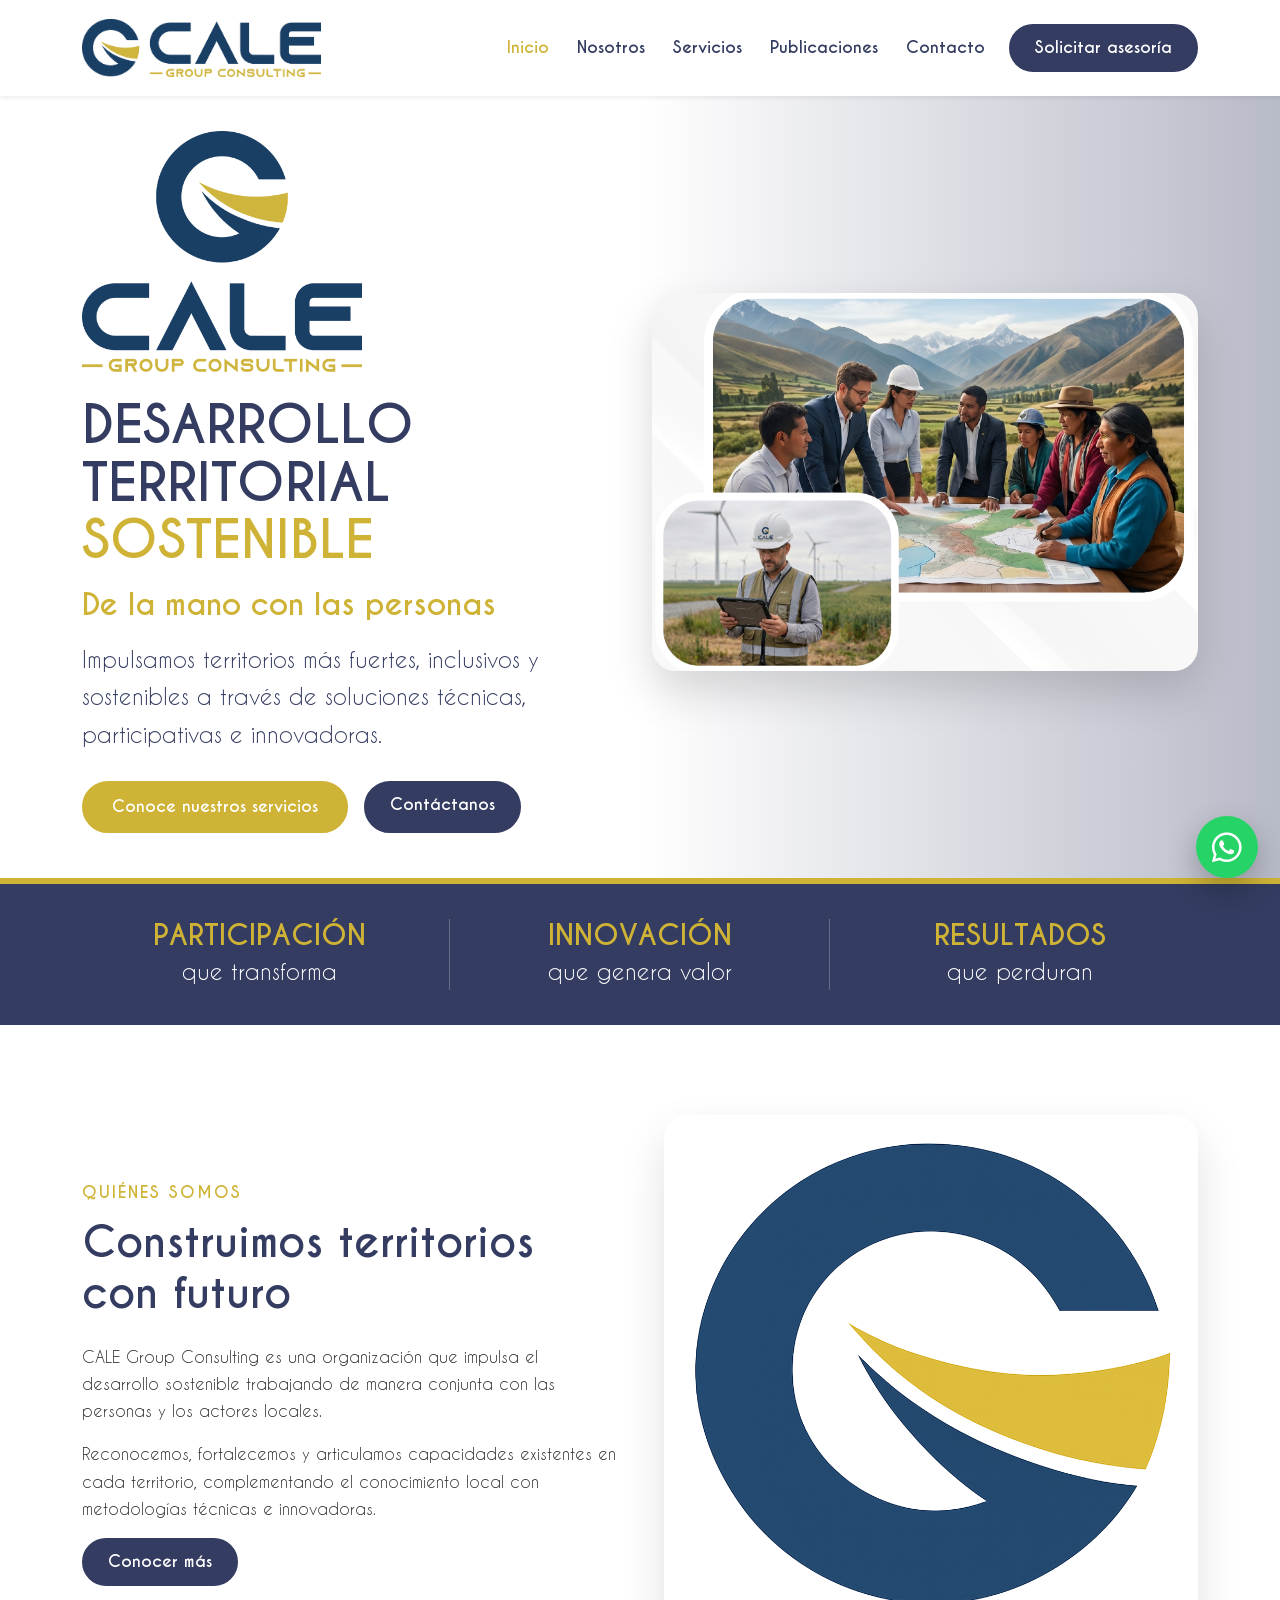
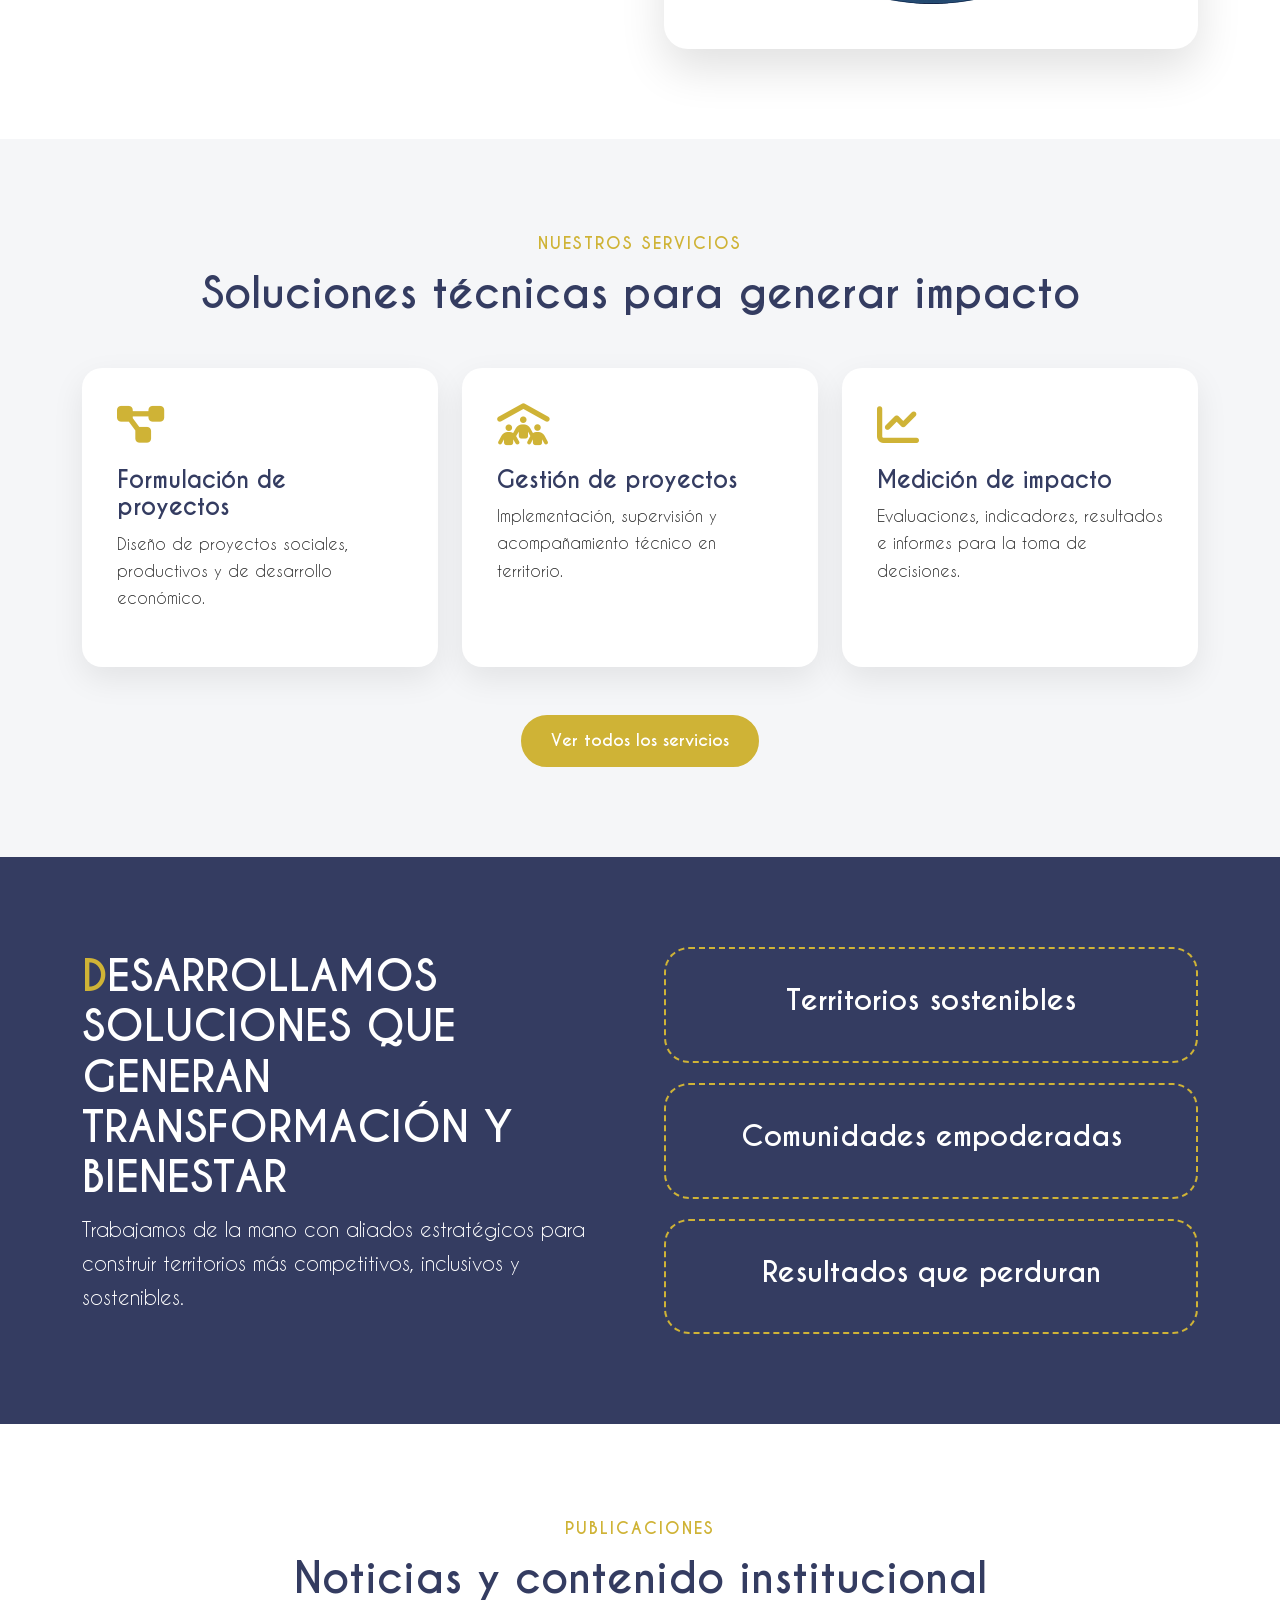
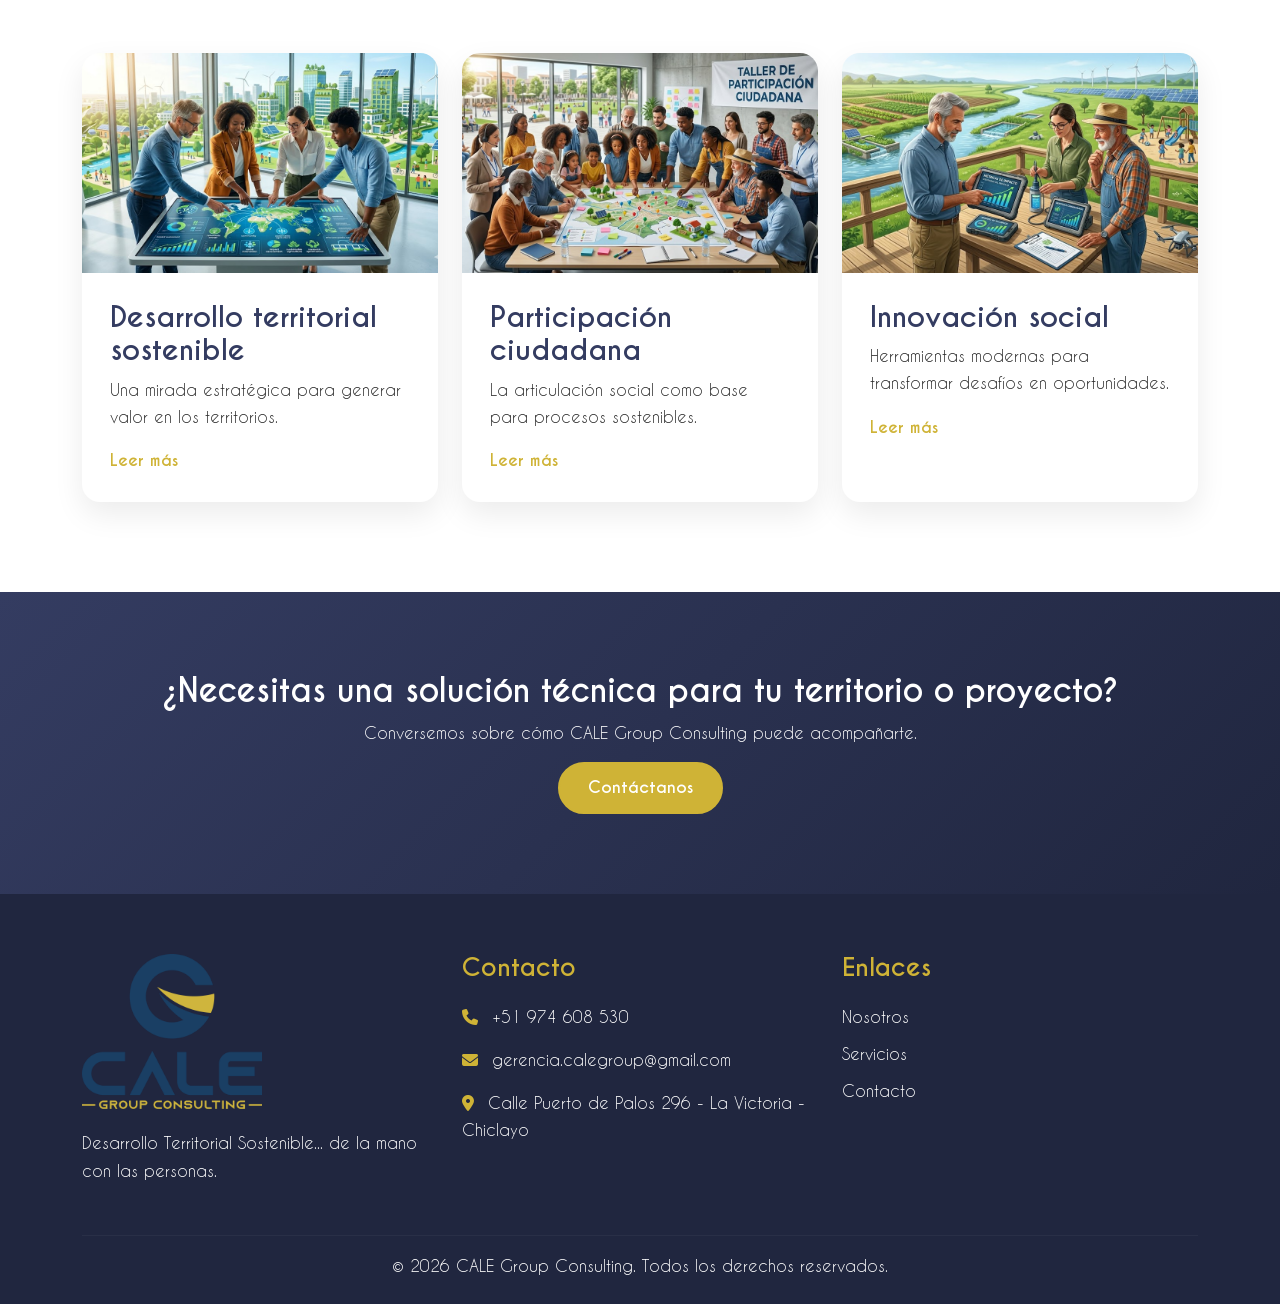
==== index.html @ d86fcc8e "Primera versión web CALE" ====
<!DOCTYPE html>
<html lang="es">
<head>
  <meta charset="UTF-8" />
  <meta name="viewport" content="width=device-width, initial-scale=1.0" />

  <title>CALE Group Consulting | Desarrollo Territorial Sostenible</title>

  <meta name="description" content="CALE Group Consulting impulsa el desarrollo territorial sostenible mediante soluciones técnicas, participativas e innovadoras." />
  <meta name="keywords" content="desarrollo territorial sostenible, gestión social, consultoría, proyectos, comunidades, innovación social" />
  <meta name="author" content="CALE Group Consulting" />

  <link rel="icon" href="assets/img/logos/isotipo.png" type="image/png" />

  <link href="https://cdn.jsdelivr.net/npm/bootstrap@5.3.3/dist/css/bootstrap.min.css" rel="stylesheet">
  <link href="https://cdnjs.cloudflare.com/ajax/libs/font-awesome/6.5.1/css/all.min.css" rel="stylesheet">

  <link rel="stylesheet" href="css/style.css" />
  <link rel="stylesheet" href="css/responsive.css" />
</head>

<body>

  <!-- HEADER -->
  <header class="main-header">
    <nav class="navbar navbar-expand-lg navbar-light bg-white fixed-top shadow-sm">
      <div class="container">
        <a class="navbar-brand" href="index.html">
          <img src="assets/img/logos/logo-horizontal.png" alt="Logo CALE Group Consulting" class="logo-header">
        </a>

        <button class="navbar-toggler" type="button" data-bs-toggle="collapse" data-bs-target="#menuPrincipal">
          <span class="navbar-toggler-icon"></span>
        </button>

        <div class="collapse navbar-collapse" id="menuPrincipal">
          <ul class="navbar-nav ms-auto align-items-lg-center">
            <li class="nav-item"><a class="nav-link active" href="index.html">Inicio</a></li>
            <li class="nav-item"><a class="nav-link" href="pages/nosotros.html">Nosotros</a></li>
            <li class="nav-item"><a class="nav-link" href="pages/servicios.html">Servicios</a></li>
            <li class="nav-item"><a class="nav-link" href="pages/publicaciones.html">Publicaciones</a></li>
            <li class="nav-item"><a class="nav-link" href="pages/contacto.html">Contacto</a></li>
            <li class="nav-item ms-lg-3">
              <a class="btn btn-primary-cale" href="pages/contacto.html">Solicitar asesoría</a>
            </li>
          </ul>
        </div>
      </div>
    </nav>
  </header>

  <!-- HERO -->
<section class="hero-section" >
  <div class="container hero-content">
    <div class="row align-items-center">

      <!-- COLUMNA IZQUIERDA: TEXTO -->
      <div class="col-lg-6">
        <img src="assets/img/logos/logo-vertical.png" alt="CALE Group Consulting" class="hero-logo">

        <h1>Desarrollo Territorial <span>Sostenible</span></h1>

        <h2>De la mano con las personas</h2>

        <p>
          Impulsamos territorios más fuertes, inclusivos y sostenibles a través de soluciones técnicas,
          participativas e innovadoras.
        </p>

        <div class="hero-buttons">
          <a href="pages/servicios.html" class="btn btn-gold-cale">Conoce nuestros servicios</a>
          <a href="pages/contacto.html" class="btn btn-primary-cale">Contáctanos</a>
        </div>
      </div>

      <!-- COLUMNA DERECHA: IMAGEN -->
      <div class="col-lg-6">
        <div class="hero-side-image">
          <img src="assets/img/banners/inicio.png" alt="Desarrollo territorial sostenible">
        </div>
      </div>

    </div>
  </div>
</section>

  <!-- VALOR -->
  <section class="value-strip">
    <div class="container">
      <div class="row text-center">
        <div class="col-md-4 value-item">
          <h3>Participación</h3>
          <p>que transforma</p>
        </div>
        <div class="col-md-4 value-item">
          <h3>Innovación</h3>
          <p>que genera valor</p>
        </div>
        <div class="col-md-4 value-item">
          <h3>Resultados</h3>
          <p>que perduran</p>
        </div>
      </div>
    </div>
  </section>

  <!-- NOSOTROS -->
  <section class="section-padding">
    <div class="container">
      <div class="row align-items-center g-5">
        <div class="col-lg-6">
          <span class="section-label">Quiénes somos</span>
          <h2 class="section-title">Construimos territorios con futuro</h2>
          <p>
            CALE Group Consulting es una organización que impulsa el desarrollo sostenible trabajando de manera conjunta
            con las personas y los actores locales.
          </p>
          <p>
            Reconocemos, fortalecemos y articulamos capacidades existentes en cada territorio, complementando el
            conocimiento local con metodologías técnicas e innovadoras.
          </p>
          <a href="pages/nosotros.html" class="btn btn-primary-cale">Conocer más</a>
        </div>
        <div class="col-lg-6">
          <div class="image-card">
            <img src="assets/img/logos/isotipo_transparente.png" alt="Trabajo de campo CALE" onerror="this.src='assets/img/logos/logo-vertical.png'">
          </div>
        </div>
      </div>
    </div>
  </section>

  <!-- SERVICIOS -->
  <section class="section-padding bg-light-cale">
    <div class="container">
      <div class="text-center mb-5">
        <span class="section-label">Nuestros servicios</span>
        <h2 class="section-title">Soluciones técnicas para generar impacto</h2>
      </div>

      <div class="row g-4">
        <div class="col-md-6 col-lg-4">
          <div class="service-card">
            <i class="fa-solid fa-diagram-project"></i>
            <h3>Formulación de proyectos</h3>
            <p>Diseño de proyectos sociales, productivos y de desarrollo económico.</p>
          </div>
        </div>

        <div class="col-md-6 col-lg-4">
          <div class="service-card">
            <i class="fa-solid fa-people-roof"></i>
            <h3>Gestión de proyectos</h3>
            <p>Implementación, supervisión y acompañamiento técnico en territorio.</p>
          </div>
        </div>

        <div class="col-md-6 col-lg-4">
          <div class="service-card">
            <i class="fa-solid fa-chart-line"></i>
            <h3>Medición de impacto</h3>
            <p>Evaluaciones, indicadores, resultados e informes para la toma de decisiones.</p>
          </div>
        </div>
      </div>

      <div class="text-center mt-5">
        <a href="pages/servicios.html" class="btn btn-gold-cale">Ver todos los servicios</a>
      </div>
    </div>
  </section>

  <!-- IMPACTO -->
  <section class="impact-section">
    <div class="container">
      <div class="row align-items-center g-5">
        <div class="col-lg-6">
          <h2>Desarrollamos soluciones que generan transformación y bienestar</h2>
          <p>
            Trabajamos de la mano con aliados estratégicos para construir territorios más competitivos,
            inclusivos y sostenibles.
          </p>
        </div>

        <div class="col-lg-6">
          <div class="impact-grid">
            <div>
              <h3>Territorios sostenibles</h3>
            </div>
            <div>
              <h3>Comunidades empoderadas</h3>
            </div>
            <div>
              <h3>Resultados que perduran</h3>
            </div>
          </div>
        </div>
      </div>
    </div>
  </section>

  <!-- PUBLICACIONES -->
  <!-- PUBLICACIONES -->
<section class="section-padding">
  <div class="container">
    <div class="text-center mb-5">
      <span class="section-label">Publicaciones</span>
      <h2 class="section-title">Noticias y contenido institucional</h2>
    </div>

    <div class="row g-4">

      <div class="col-md-4">
        <article class="post-card">
          <div class="post-img">
            <img src="assets/img/publicaciones/desarrollo-territorial.jpg"
                 alt="Desarrollo territorial sostenible">
          </div>
          <div class="post-body">
            <h3>Desarrollo territorial sostenible</h3>
            <p>Una mirada estratégica para generar valor en los territorios.</p>
            <a href="pages/publicaciones.html">Leer más</a>
          </div>
        </article>
      </div>

      <div class="col-md-4">
        <article class="post-card">
          <div class="post-img">
            <img src="assets/img/publicaciones/participacion-ciudadana.jpg"
                 alt="Participación ciudadana">
          </div>
          <div class="post-body">
            <h3>Participación ciudadana</h3>
            <p>La articulación social como base para procesos sostenibles.</p>
            <a href="pages/publicaciones.html">Leer más</a>
          </div>
        </article>
      </div>

      <div class="col-md-4">
        <article class="post-card">
          <div class="post-img">
            <img src="assets/img/publicaciones/gestion-impacto.jpg"
                 alt="Gestión de impacto">
          </div>
          <div class="post-body">
            <h3>Innovación social</h3>
            <p>Herramientas modernas para transformar desafíos en oportunidades.</p>
            <a href="pages/publicaciones.html">Leer más</a>
          </div>
        </article>
      </div>

    </div>
  </div>
</section>

  <!-- CTA -->
  <section class="cta-section">
    <div class="container text-center">
      <h2>¿Necesitas una solución técnica para tu territorio o proyecto?</h2>
      <p>Conversemos sobre cómo CALE Group Consulting puede acompañarte.</p>
      <a href="pages/contacto.html" class="btn btn-gold-cale">Contáctanos</a>
    </div>
  </section>

  <!-- FOOTER -->
  <footer class="footer-cale">
    <div class="container">
      <div class="row g-4">
        <div class="col-lg-4">
          <img src="assets/img/logos/logo-vertical.png" alt="CALE Group Consulting" class="footer-logo">
          <p>Desarrollo Territorial Sostenible... de la mano con las personas.</p>
        </div>

        <div class="col-lg-4">
          <h4>Contacto</h4>
          <p><i class="fa-solid fa-phone"></i> +51 974 608 530</p>
          <p><i class="fa-solid fa-envelope"></i> gerencia.calegroup@gmail.com</p>
          <p><i class="fa-solid fa-location-dot"></i> Calle Puerto de Palos 296 - La Victoria - Chiclayo</p>
        </div>

        <div class="col-lg-4">
          <h4>Enlaces</h4>
          <a href="pages/nosotros.html">Nosotros</a>
          <a href="pages/servicios.html">Servicios</a>
          <a href="pages/contacto.html">Contacto</a>
        </div>
      </div>

      <hr>
      <p class="copyright">© 2026 CALE Group Consulting. Todos los derechos reservados.</p>
    </div>
  </footer>

  <!-- WHATSAPP -->
  <a href="https://wa.me/51974608530?text=Hola,%20deseo%20obtener%20información%20sobre%20los%20servicios%20de%20CALE%20Group%20Consulting."
     target="_blank" class="whatsapp-btn">
    <i class="fa-brands fa-whatsapp"></i>
  </a>

  <script src="https://cdn.jsdelivr.net/npm/bootstrap@5.3.3/dist/js/bootstrap.bundle.min.js"></script>
  <script src="js/main.js"></script>
</body>
</html>
---- css/style.css ----
@font-face {
  font-family: "Caviar Dreams";
  src: url("../assets/fonts/CaviarDreams.ttf") format("truetype");
  font-weight: 400;
}

@font-face {
  font-family: "Caviar Dreams";
  src: url("../assets/fonts/CaviarDreams_Bold.ttf") format("truetype");
  font-weight: 700;
}

:root {
  --azul: #343c61;
  --oro: #cfb336;
  --blanco: #ffffff;
  --gris-claro: #f5f6f8;
  --gris-texto: #555555;
  --gris-oscuro: #2b2b2b;
}

* {
  margin: 0;
  padding: 0;
  box-sizing: border-box;
}

body {
  font-family: "Caviar Dreams", Arial, sans-serif;
  color: var(--gris-oscuro);
  line-height: 1.7;
  padding-top: 86px;
}

a {
  text-decoration: none;
}

img {
  max-width: 100%;
}

.logo-header {
  height: 58px;
}

.navbar {
  padding: 14px 0;
}

.nav-link {
  color: var(--azul) !important;
  font-weight: 700;
  margin-left: 12px;
}

.nav-link:hover,
.nav-link.active {
  color: var(--oro) !important;
}

.btn-primary-cale {
  background: var(--azul);
  color: var(--blanco);
  border: 2px solid var(--azul);
  border-radius: 30px;
  padding: 10px 24px;
  font-weight: 700;
}

.btn-primary-cale:hover {
  background: transparent;
  color: var(--azul);
}

.btn-gold-cale {
  background: var(--oro);
  color: var(--blanco);
  border: 2px solid var(--oro);
  border-radius: 30px;
  padding: 12px 28px;
  font-weight: 700;
}

.btn-gold-cale:hover {
  background: transparent;
  color: var(--oro);
}

/* HERO */
.hero-section {
  position: relative;
  min-height: 88vh;
  background: linear-gradient(90deg, rgba(255,255,255,0.95), rgba(255,255,255,0.65), rgba(52,60,97,0.35)),
              url("../assets/img/banners/hero-cale.jpg");
  background-size: cover;
  background-position: center;
  display: flex;
  align-items: center;
  padding-top: 30px; 
  padding-bottom: 30px;
}

.hero-content {
  position: relative;
  z-index: 2;
}

.hero-logo {
  max-width: 280px;
  margin-bottom: 25px;
}

.hero-section h1 {
  color: var(--azul);
  font-size: 52px;
  font-weight: 700;
  text-transform: uppercase;
  line-height: 1.1;
}

.hero-section h1 span {
  color: var(--oro);
  display: block;
}

.hero-section h2 {
  color: var(--oro);
  font-size: 30px;
  font-weight: 700;
  margin: 18px 0;
}

.hero-section p {
  color: var(--azul);
  font-size: 22px;
  max-width: 650px;
}

.hero-buttons {
  display: flex;
  gap: 16px;
  margin-top: 28px;
  flex-wrap: wrap;
}

/* VALUE */
.value-strip {
  background: var(--azul);
  color: var(--blanco);
  padding: 35px 0;
  border-top: 6px solid var(--oro);
}

.value-item {
  border-right: 1px solid rgba(255,255,255,0.25);
}

.value-item:last-child {
  border-right: none;
}

.value-item h3 {
  color: var(--oro);
  text-transform: uppercase;
  font-weight: 700;
  margin-bottom: 0;
}

.value-item p {
  font-size: 22px;
  margin: 0;
}

/* GENERAL */
.section-padding {
  padding: 90px 0;
}

.bg-light-cale {
  background: var(--gris-claro);
}

.section-label {
  color: var(--oro);
  font-weight: 700;
  text-transform: uppercase;
  letter-spacing: 2px;
}

.section-title {
  color: var(--azul);
  font-size: 42px;
  font-weight: 700;
  margin: 12px 0 24px;
}

.image-card {
  border-radius: 24px;
  overflow: hidden;
  box-shadow: 0 20px 45px rgba(0,0,0,0.12);
  background: white;
  min-height: 350px;
  display: flex;
  align-items: center;
  justify-content: center;
}

.image-card img {
  width: 100%;
  height: 100%;
  object-fit: cover;
}

/* SERVICES */
.service-card {
  background: var(--blanco);
  padding: 35px;
  border-radius: 20px;
  height: 100%;
  box-shadow: 0 12px 32px rgba(0,0,0,0.08);
  transition: 0.3s ease;
  border-bottom: 5px solid transparent;
}

.service-card:hover {
  transform: translateY(-8px);
  border-bottom-color: var(--oro);
}

.service-card i {
  font-size: 42px;
  color: var(--oro);
  margin-bottom: 22px;
}

.service-card h3 {
  color: var(--azul);
  font-weight: 700;
  font-size: 23px;
}

/* IMPACT */
.impact-section {
  background: var(--azul);
  color: var(--blanco);
  padding: 90px 0;
}

.impact-section h2 {
  font-size: 42px;
  font-weight: 700;
  text-transform: uppercase;
}

.impact-section h2::first-letter {
  color: var(--oro);
}

.impact-section p {
  font-size: 20px;
}

.impact-grid {
  display: grid;
  grid-template-columns: 1fr;
  gap: 20px;
}

.impact-grid div {
  border: 2px dashed var(--oro);
  border-radius: 25px;
  padding: 35px;
  text-align: center;
}

.impact-grid h3 {
  color: var(--blanco);
  font-weight: 700;
}

/* POSTS */
.post-card {
  background: white;
  border-radius: 18px;
  overflow: hidden;
  box-shadow: 0 12px 30px rgba(0,0,0,0.08);
  height: 100%;
}

.post-img {
    height: 220px;
    overflow: hidden;
}

.post-img img {
    width: 100%;
    height: 100%;
    object-fit: cover;
    transition: 0.4s ease;
}

.post-card:hover .post-img img {
    transform: scale(1.08);
}

.post-body {
  padding: 28px;
}

.post-body h3 {
  color: var(--azul);
  font-weight: 700;
}

.post-body a {
  color: var(--oro);
  font-weight: 700;
}

/* CTA */
.cta-section {
  padding: 80px 0;
  background: linear-gradient(135deg, var(--azul), #20263f);
  color: white;
}

.cta-section h2 {
  font-weight: 700;
}

/* FOOTER */
.footer-cale {
  background: #20263f;
  color: white;
  padding: 60px 0 25px;
}

.footer-logo {
  max-width: 180px;
  margin-bottom: 20px;
}

.footer-cale h4 {
  color: var(--oro);
  font-weight: 700;
  margin-bottom: 20px;
}

.footer-cale a {
  display: block;
  color: white;
  margin-bottom: 10px;
}

.footer-cale a:hover {
  color: var(--oro);
}

.footer-cale i {
  color: var(--oro);
  margin-right: 8px;
}

.footer-cale hr {
  border-color: rgba(255,255,255,0.15);
  margin-top: 35px;
}

.copyright {
  text-align: center;
  margin: 0;
}

/* WHATSAPP */
.whatsapp-btn {
  position: fixed;
  right: 22px;
  bottom: 22px;
  width: 62px;
  height: 62px;
  border-radius: 50%;
  background: #25d366;
  color: white;
  font-size: 34px;
  display: flex;
  align-items: center;
  justify-content: center;
  z-index: 9999;
  box-shadow: 0 12px 30px rgba(0,0,0,0.25);
}

.whatsapp-btn:hover {
  color: white;
  transform: scale(1.05);
}

/* PAGES */
.page-header {
  padding: 100px 0;
  background: linear-gradient(135deg, var(--azul), #20263f);
  color: white;
  text-align: center;
}

.page-header h1 {
  font-size: 48px;
  font-weight: 700;
}

.page-header p {
  font-size: 20px;
}

.value-card {
  background: white;
  border-radius: 18px;
  padding: 30px;
  height: 100%;
  box-shadow: 0 10px 25px rgba(0,0,0,0.08);
}

.value-card h3 {
  color: var(--azul);
  font-weight: 700;
}

.contact-card {
  background: white;
  border-radius: 20px;
  padding: 35px;
  box-shadow: 0 12px 30px rgba(0,0,0,0.08);
}

.form-control,
.form-select {
  border-radius: 12px;
  padding: 12px 15px;
}

.hero-side-image{
    width:100%;
    display:flex;
    justify-content:center;
    align-items:center;
}

.hero-side-image img{
    width:100%;
    max-width:700px;
    height:auto;

    border-radius:24px;

    box-shadow:
    0 20px 45px rgba(0,0,0,.15);
}
---- css/responsive.css ----
@media (max-width: 991px) {
  body {
    padding-top: 78px;
  }

  .logo-header {
    height: 48px;
  }

  .hero-section {
    min-height: auto;
    padding: 80px 0;
    text-align: center;
  }

  .hero-logo {
    max-width: 220px;
  }

  .hero-section h1 {
    font-size: 40px;
  }

  .hero-section p {
    font-size: 18px;
    margin: auto;
  }

  .hero-buttons {
    justify-content: center;
  }

  .section-title {
    font-size: 34px;
  }

  .impact-section h2 {
    font-size: 34px;
  }

  .value-item {
    border-right: none;
    border-bottom: 1px solid rgba(255,255,255,0.18);
    padding: 20px 0;
  }

  .value-item:last-child {
    border-bottom: none;
  }
}

@media (max-width: 576px) {
  .hero-section h1 {
    font-size: 32px;
  }

  .hero-section h2 {
    font-size: 23px;
  }

  .section-padding {
    padding: 60px 0;
  }

  .section-title {
    font-size: 29px;
  }

  .btn-primary-cale,
  .btn-gold-cale {
    width: 100%;
    text-align: center;
  }

  .page-header h1 {
    font-size: 36px;
  }

  .whatsapp-btn {
    width: 55px;
    height: 55px;
    font-size: 30px;
  }
}
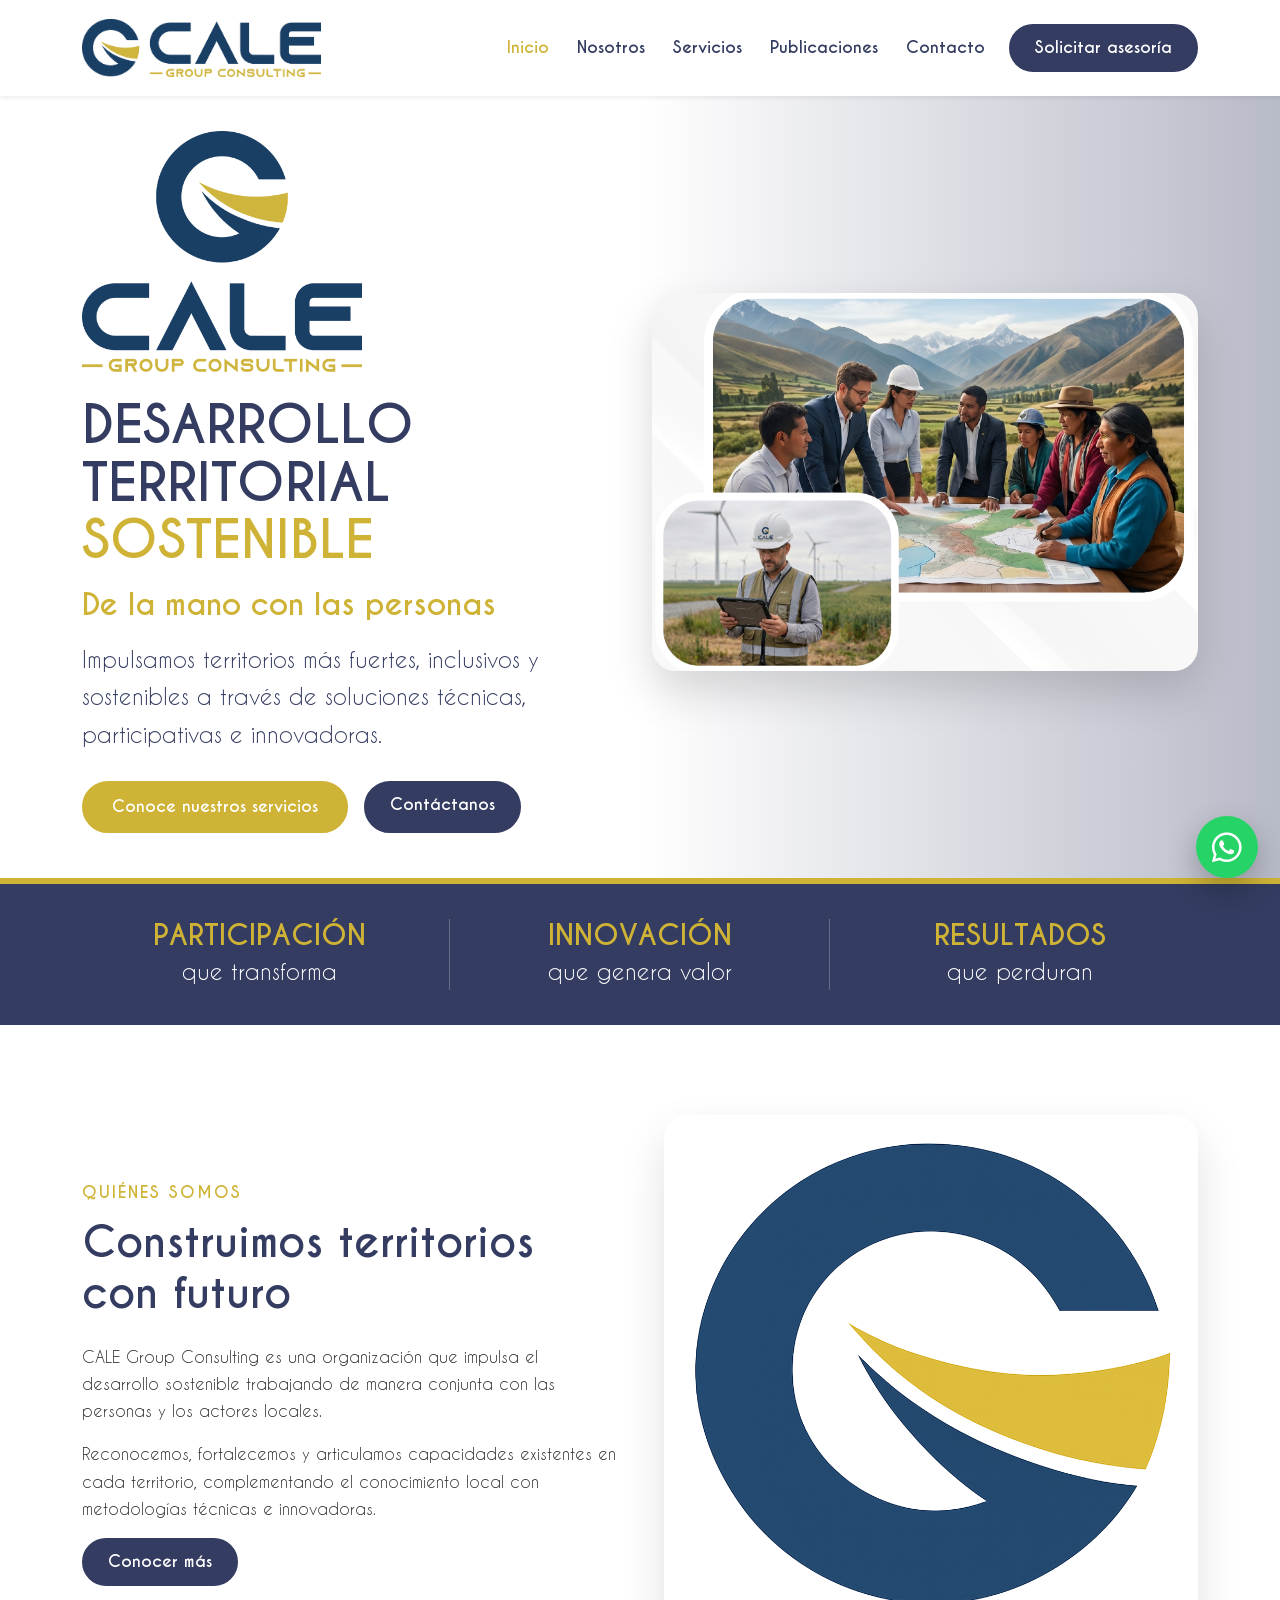
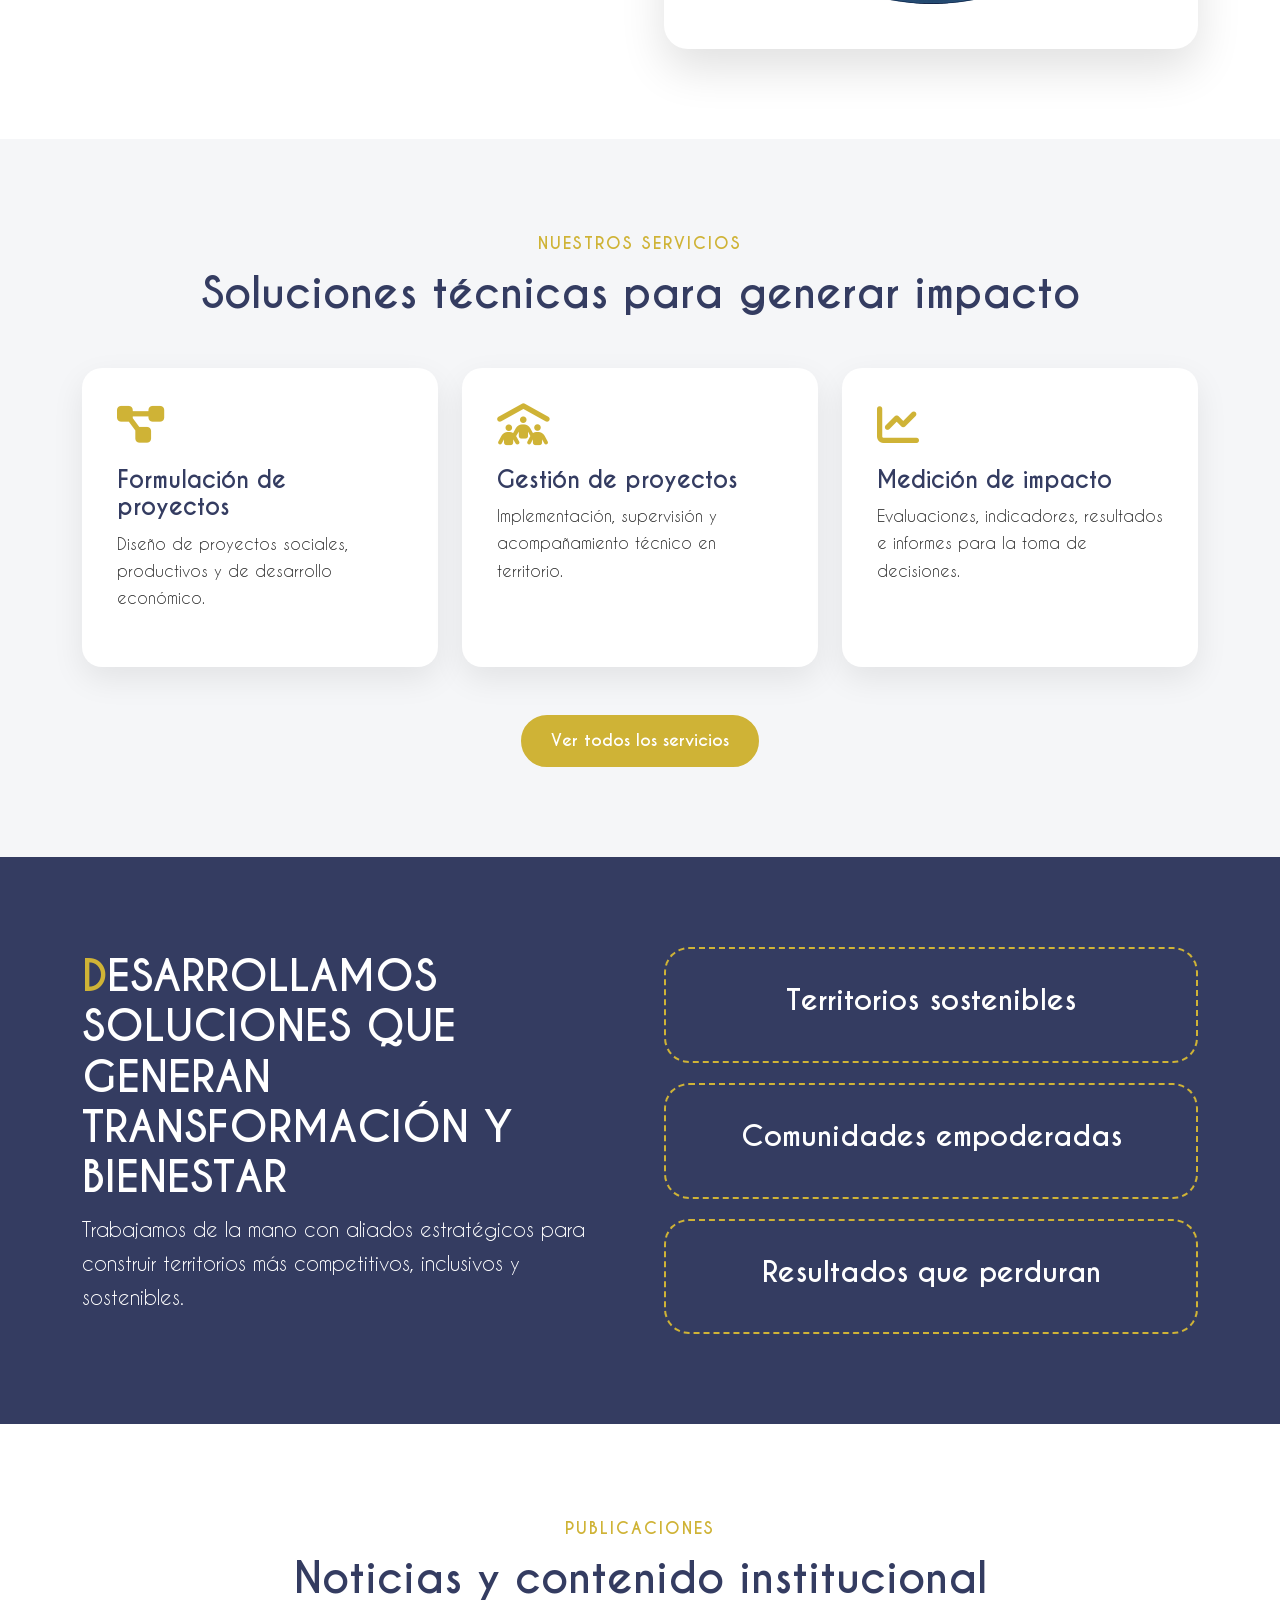
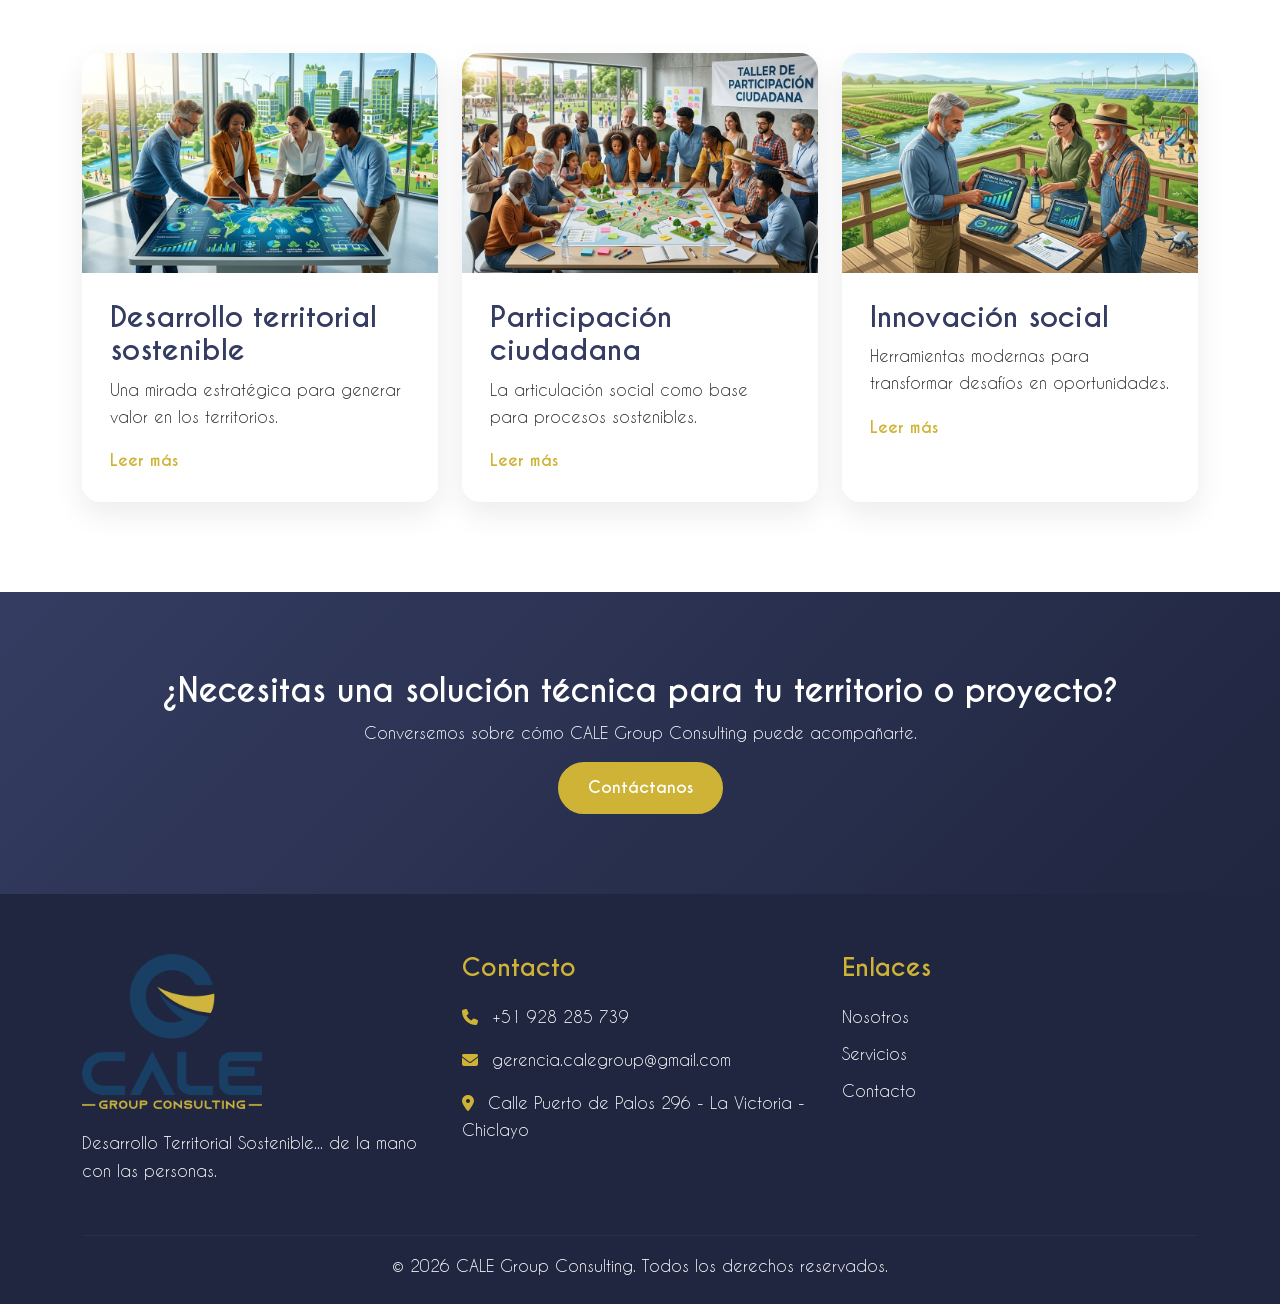
==== commit 78358e61: "Agregar favicon oficial de CALE" ====
--- a/index.html
+++ b/index.html
@@ -1,23 +1,68 @@
 <!DOCTYPE html>
 <html lang="es">
 <head>
+  <!-- Favicons -->
+  <link rel="icon" href="favicon.ico" sizes="any">
+  <link rel="icon" type="image/png" sizes="48x48" href="assets/img/logos/isotipo.png">
+  <link rel="apple-touch-icon" href="assets/img/logos/isotipo.png">
+  
   <meta charset="UTF-8" />
   <meta name="viewport" content="width=device-width, initial-scale=1.0" />
 
-  <title>CALE Group Consulting | Desarrollo Territorial Sostenible</title>
-
-  <meta name="description" content="CALE Group Consulting impulsa el desarrollo territorial sostenible mediante soluciones técnicas, participativas e innovadoras." />
-  <meta name="keywords" content="desarrollo territorial sostenible, gestión social, consultoría, proyectos, comunidades, innovación social" />
+  <title>CALE Group Consulting</title>
+
+  <meta name="description" content="CALE Group Consulting es una firma especializada en desarrollo territorial sostenible, gestión social, participación ciudadana, fortalecimiento de capacidades y evaluación de impacto para organizaciones públicas, privadas y comunitarias en Perú." />
+  <meta name="keywords" content="CALE Group Consulting, desarrollo territorial sostenible, gestión social, participación ciudadana, evaluación de impacto, fortalecimiento de capacidades, consultoría social, desarrollo sostenible, consultora Perú, consultora Chiclayo" />
   <meta name="author" content="CALE Group Consulting" />
-
-  <link rel="icon" href="assets/img/logos/isotipo.png" type="image/png" />
+  <meta name="robots" content="index, follow" />
+
+  <!-- Favicon -->
+  <link rel="icon" type="image/png" sizes="48x48" href="assets/img/logos/isotipo.png" />
+  <link rel="icon" type="image/png" sizes="96x96" href="assets/img/logos/isotipo.png" />
+  <link rel="apple-touch-icon" href="assets/img/logos/isotipo.png" />
+  <link rel="shortcut icon" type="image/png" href="assets/img/logos/isotipo.png" />
+  <link rel="apple-touch-icon" href="assets/img/logos/isotipo.png" />
+
+  <!-- Open Graph -->
+  <meta property="og:title" content="CALE Group Consulting" />
+  <meta property="og:description" content="Consultoría especializada en desarrollo territorial sostenible, gestión social y fortalecimiento de capacidades." />
+  <meta property="og:image" content="https://tonydav28.github.io/cale-group-consulting/assets/img/logos/logo-horizontal.png" />
+  <meta property="og:url" content="https://tonydav28.github.io/cale-group-consulting/" />
+  <meta property="og:type" content="website" />
+  <meta property="og:site_name" content="CALE Group Consulting" />
+
+  <!-- Datos estructurados -->
+  <script type="application/ld+json">
+  {
+    "@context": "https://schema.org",
+    "@type": "Organization",
+    "name": "CALE Group Consulting",
+    "url": "https://tonydav28.github.io/cale-group-consulting/",
+    "logo": "https://tonydav28.github.io/cale-group-consulting/assets/img/logos/isotipo.png",
+    "sameAs": [
+      "https://www.linkedin.com/in/cale-group-consulting-487327414"
+    ]
+  }
+  </script>
 
   <link href="https://cdn.jsdelivr.net/npm/bootstrap@5.3.3/dist/css/bootstrap.min.css" rel="stylesheet">
   <link href="https://cdnjs.cloudflare.com/ajax/libs/font-awesome/6.5.1/css/all.min.css" rel="stylesheet">
 
   <link rel="stylesheet" href="css/style.css" />
   <link rel="stylesheet" href="css/responsive.css" />
+
+  <!-- Google tag (gtag.js) -->
+  <script async src="https://www.googletagmanager.com/gtag/js?id=G-EJYZKER7H3"></script>
+  <script>
+    window.dataLayer = window.dataLayer || [];
+    function gtag(){dataLayer.push(arguments);}
+    gtag('js', new Date());
+
+    gtag('config', 'G-EJYZKER7H3');
+  </script>
 </head>
+
+
 
 <body>
 
@@ -276,7 +321,7 @@
 
         <div class="col-lg-4">
           <h4>Contacto</h4>
-          <p><i class="fa-solid fa-phone"></i> +51 974 608 530</p>
+          <p><i class="fa-solid fa-phone"></i> +51 928 285 739</p>
           <p><i class="fa-solid fa-envelope"></i> gerencia.calegroup@gmail.com</p>
           <p><i class="fa-solid fa-location-dot"></i> Calle Puerto de Palos 296 - La Victoria - Chiclayo</p>
         </div>
@@ -295,7 +340,7 @@
   </footer>
 
   <!-- WHATSAPP -->
-  <a href="https://wa.me/51974608530?text=Hola,%20deseo%20obtener%20información%20sobre%20los%20servicios%20de%20CALE%20Group%20Consulting."
+  <a href="https://wa.me/51928285739?text=Hola,%20deseo%20obtener%20información%20sobre%20los%20servicios%20de%20CALE%20Group%20Consulting."
      target="_blank" class="whatsapp-btn">
     <i class="fa-brands fa-whatsapp"></i>
   </a>
